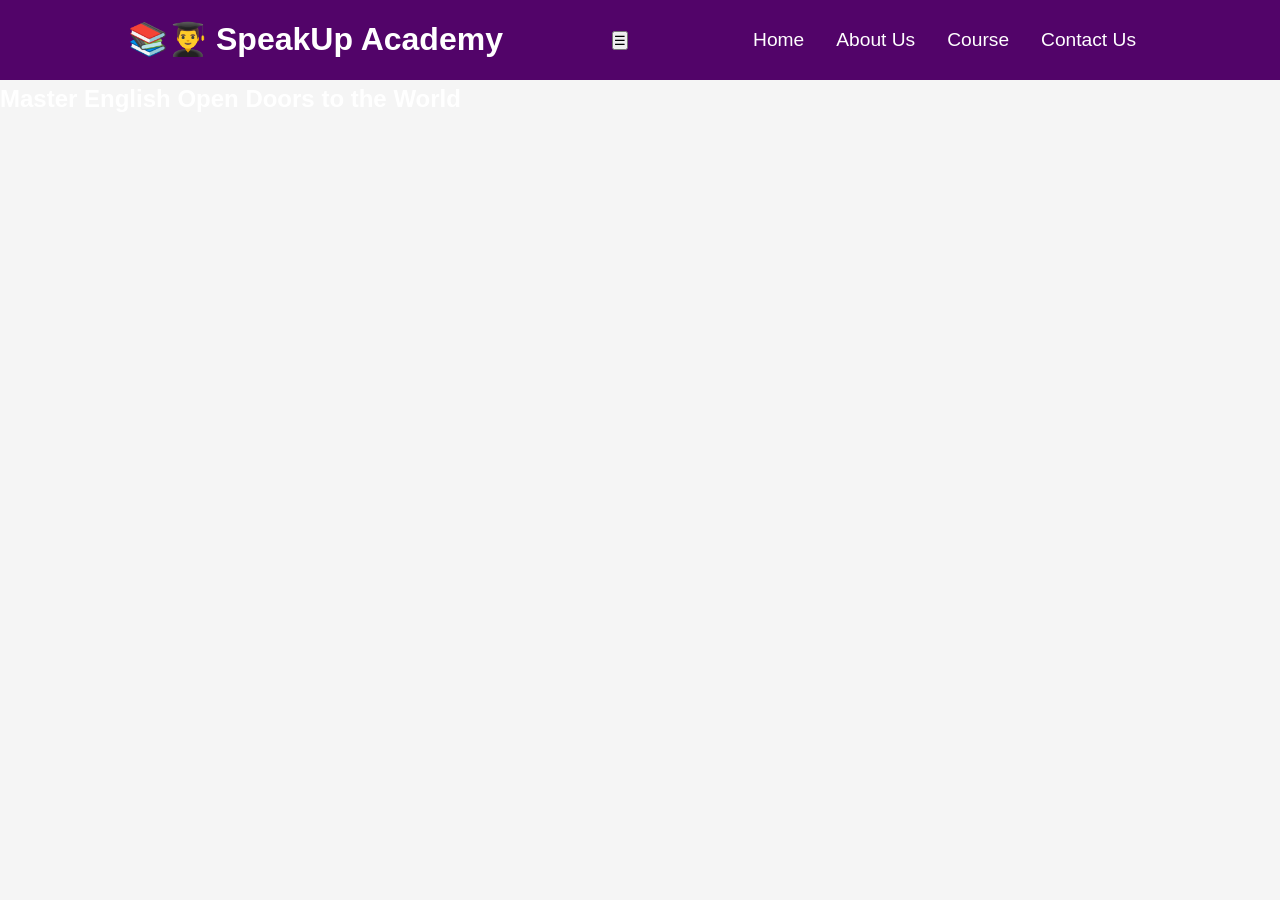
==== project/index.html @ e9207881 "add" ====
<!DOCTYPE html>
<html lang="en">
<head>
    <meta charset="UTF-8">
    <meta name="viewport" content="width=device-width, initial-scale=1.0">
    <title>Project Document | Antonio Zabala</title>
    <meta name="description" content="WDD 131 - Dynamic Web Fundamentals - Antonio Zabala">
    <meta name="author" content="Antonio Zabala">
    
    <script src="s"></script>
    
    <link rel="preconnect" href="https://fonts.googleapis.com">
    <link rel="preconnect" href="https://fonts.gstatic.com" crossorigin>
    <link href="https://fonts.googleapis.com/css2?family=Roboto:ital,wght@0,100..900;1,100..900&display=swap"
        rel="stylesheet">
    
    <link rel="stylesheet" href="styles/main.css">
</head>
<body>
<header>
    <div class="logo">
        <span class="logo-icon">📚👨‍🎓</span>
        <span>SpeakUp Academy</span>
    </div>
    <button id="menu" aria-label="Open navigation menu" aria-expanded="false">☰</button>
    <nav aria-label="Main Navigation">
        <ul>
            <li><a href="index.html">Home</a></li>
            <li><a href="about.html">About Us</a></li>
            <li><a href="course.html">Course</a></li>
            <li><a href="contact.html">Contact Us</a></li>
        </ul>
    </nav>
</header>
<main>
    <section class="hero">
        <div class="hero-content"><h1>Master English Open Doors to the World</h1></div>
    </section>
</main>
</body>
</html>
---- project/styles/main.css ----
* {
    margin: 0;
    padding: 0;
    box-sizing: border-box;
}
body {
    font-family: 'Open Sans', sans-serif;
    color: #fff;
    background-color: #F5F5F5;
    line-height: 1.6;
}
header {
    background-color: #520469;
    display: flex;
    align-items: center;
    justify-content: space-between;
    padding: 0 10%;
    min-height: 80px;
}
.logo{
    display: flex;
    align-items: center;
    gap: 0.5rem;
    font-size: 2rem;
    font-weight: bold;
}
nav ul {
    list-style: none;
    display: flex;
    flex-direction: row;
    justify-content: flex-end;
}

nav a {
    display: block;
    color: #fff;
    text-align: center;
    padding: 1rem;
    text-decoration: none;
    font-size: larger;
    flex: 1 1 100%;
}
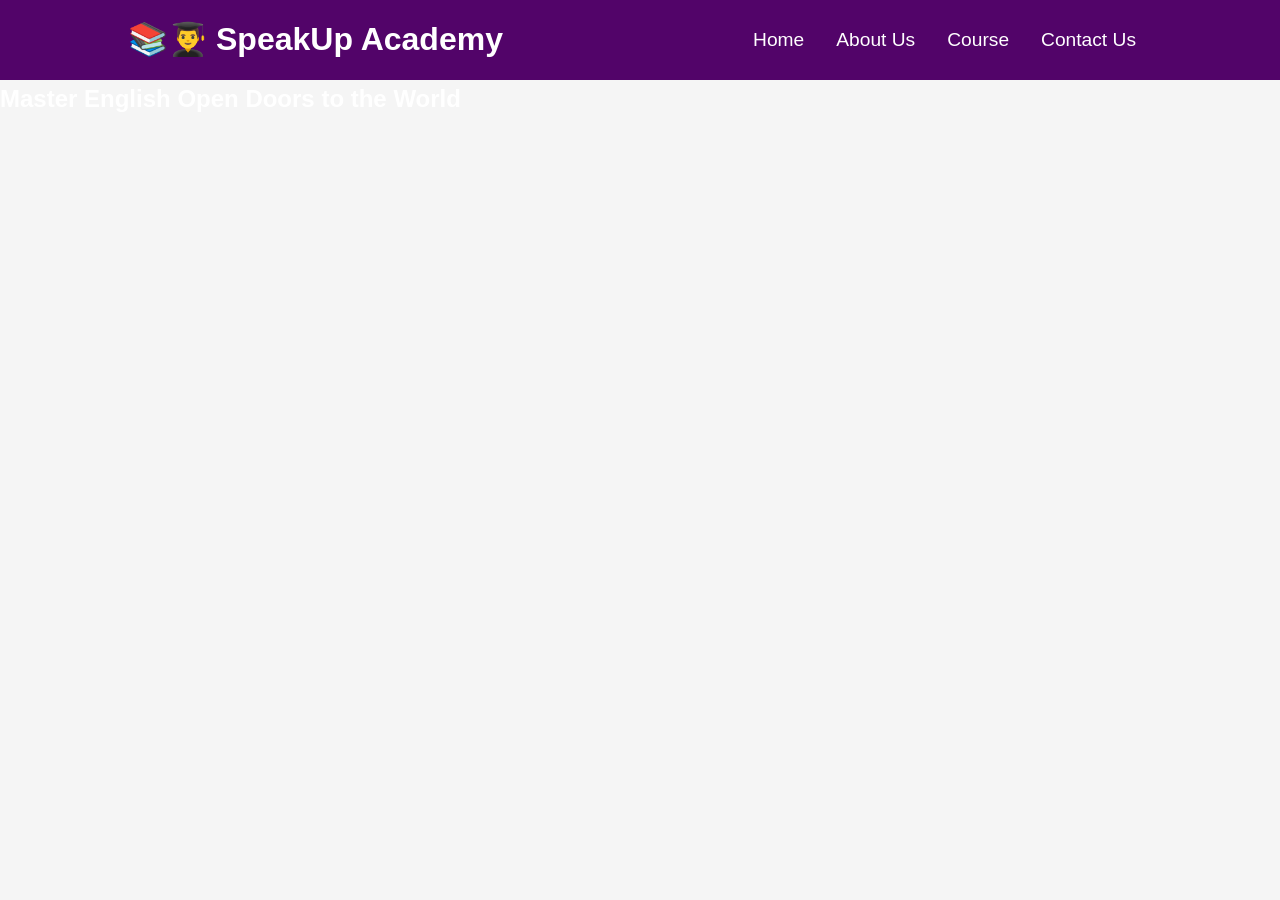
==== commit aa70fa5e: "add" ====
--- a/project/index.html
+++ b/project/index.html
@@ -7,7 +7,7 @@
     <meta name="description" content="WDD 131 - Dynamic Web Fundamentals - Antonio Zabala">
     <meta name="author" content="Antonio Zabala">
     
-    <script src="s"></script>
+    <script src="script/main.js"></script>
     
     <link rel="preconnect" href="https://fonts.googleapis.com">
     <link rel="preconnect" href="https://fonts.gstatic.com" crossorigin>
--- a/project/styles/main.css
+++ b/project/styles/main.css
@@ -39,4 +39,13 @@
     text-decoration: none;
     font-size: larger;
     flex: 1 1 100%;
+}
+#menu {
+    display: none;
+    font-size: 2.5rem;
+    background: none;
+    border: none;
+    color: white;
+    cursor: pointer;
+    padding: 0.5rem;
 }
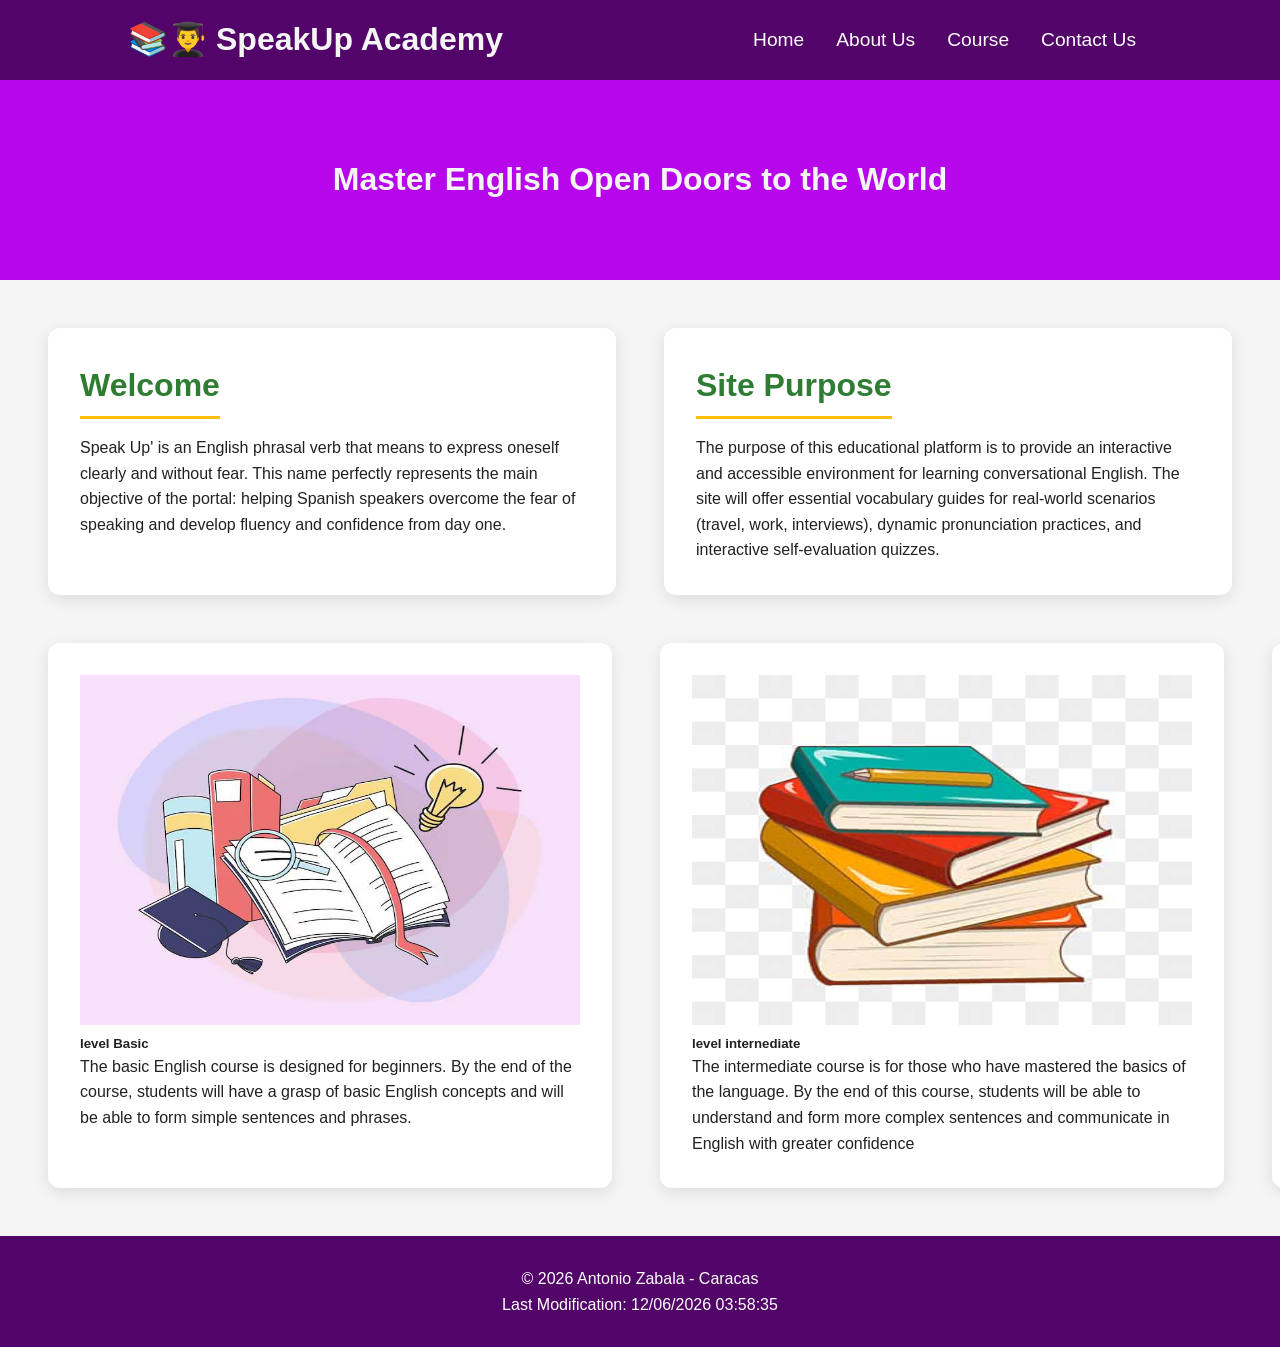
==== commit e457b8ca: "add" ====
--- a/project/index.html
+++ b/project/index.html
@@ -7,7 +7,7 @@
     <meta name="description" content="WDD 131 - Dynamic Web Fundamentals - Antonio Zabala">
     <meta name="author" content="Antonio Zabala">
     
-    <script src="script/main.js"></script>
+    <script src="script/main.js" defer></script>
     
     <link rel="preconnect" href="https://fonts.googleapis.com">
     <link rel="preconnect" href="https://fonts.gstatic.com" crossorigin>
@@ -20,7 +20,7 @@
 <header>
     <div class="logo">
         <span class="logo-icon">📚👨‍🎓</span>
-        <span>SpeakUp Academy</span>
+        <span class="logo-text">SpeakUp Academy</span>
     </div>
     <button id="menu" aria-label="Open navigation menu" aria-expanded="false">☰</button>
     <nav aria-label="Main Navigation">
@@ -36,6 +36,59 @@
     <section class="hero">
         <div class="hero-content"><h1>Master English Open Doors to the World</h1></div>
     </section>
+<div class="container-grid">
+    <!-- Fila 1 -->
+    <div class="welcome">
+        <h2>Welcome</h2>
+        <p>Speak Up' is an English phrasal verb that means to express oneself clearly
+            and without fear. This name perfectly represents the main objective of the portal: helping Spanish speakers
+            overcome the fear of speaking and develop fluency and confidence from day one.</p>
+    </div>
+
+    <!-- Fila 2 -->
+    <div class="site">
+        <h2>Site Purpose</h2>
+        <p>The purpose of this educational platform is to provide an interactive and accessible environment for learning
+            conversational English. The site will offer essential vocabulary guides for real-world scenarios (travel,
+            work,
+            interviews), dynamic pronunciation practices, and interactive self-evaluation quizzes.</p>
+    </div>
+</div>
+<div class="container">
+    <div class="col">
+        <div class="card">
+            <img src="images/libro.jpg" class="card-img-top" loading="lazy" width="500" height="350">
+            <div class="card-body">
+                <h5 class="card-title">level Basic</h2>
+                <p class="card-text">The basic English course is designed for beginners. By the end of the course, students will have a grasp of basic
+                English concepts and will be able to form simple sentences and phrases.</p>
+            </div>
+        </div>
+    </div>
+    <div class="col">
+        <div class="card">
+            <img src="images/book.jpg" class="card-img-top" loading="lazy" width="500" height="350">
+            <div class="card-body">
+                <h5 class="card-title">level internediate </h2>
+                <p class="card-text">The intermediate course is for those who have mastered the basics of the language. By the end of this course, students
+                will be able to understand and form more complex sentences and communicate in English with greater confidence </p>
+            </div>
+        </div>
+    </div>
+    <div class="col">
+        <div class="card">
+            <img src="images/read.jpg" class="card-img-top" loading="lazy" width="500" height="350"> 
+            <div class="card-body">
+                <h5 class="card-title">level advance</h2>
+                <p class="card-text">This course is designed for advanced users who want to improve their English. By the end of the course, users will be
+                able to communicate effectively in English.</p>
+            </div>
+        </div>
+    </div>
 </main>
+<footer>
+    <p>&copy; <span id="currentYear"></span> Antonio Zabala - Caracas</p>
+    <p>Last Modification: <span id="lastModified"></span></p>
+</footer>
 </body>
 </html>
--- a/project/styles/main.css
+++ b/project/styles/main.css
@@ -5,7 +5,7 @@
 }
 body {
     font-family: 'Open Sans', sans-serif;
-    color: #fff;
+    color: #212121;
     background-color: #F5F5F5;
     line-height: 1.6;
 }
@@ -23,6 +23,9 @@
     gap: 0.5rem;
     font-size: 2rem;
     font-weight: bold;
+}
+.logo-text{
+    color: #F5F5F5;
 }
 nav ul {
     list-style: none;
@@ -48,4 +51,67 @@
     color: white;
     cursor: pointer;
     padding: 0.5rem;
+}
+
+.hero{
+    background-color: #b706ec;
+    background-position: center;
+    min-height: 200px;
+    display: flex;
+    align-items: center;
+    justify-content: center;
+    text-align: center;
+}
+h1{
+    color: #F5F5F5;
+    font-size: 2rem ;
+}
+
+h2 {
+    font-size: 2rem;
+    margin-bottom: 1rem;
+    color: #2E7D32;
+    border-bottom: 3px solid #FFC107;
+    display: inline-block;
+    padding-bottom: 0.3rem;
+}
+.welcome{
+    background: white;
+    padding: 2rem;
+    border-radius: 12px;
+    box-shadow: 0 4px 15px rgba(0, 0, 0, 0.1);
+}
+
+.site {
+    
+    background: white;
+    padding: 2rem;
+    border-radius: 12px;
+    box-shadow: 0 4px 15px rgba(0, 0, 0, 0.1);
+}
+.container-grid{
+    display: grid;
+    grid-template-columns: 1fr 1fr;
+    gap: 3rem;
+    margin: 3rem; 
+}
+.container{
+    display: grid;
+    grid-template-columns: 1fr 1fr 1fr;
+    gap: 3rem;
+    margin: 3rem;
+}
+
+.col{
+    background: white;
+    padding: 2rem;
+    border-radius: 12px;
+    box-shadow: 0 4px 15px rgba(0, 0, 0, 0.1);
+}
+footer {
+    background-color: #520469;
+    color: white;
+    text-align: center;
+    padding: 30px;
+    margin-top: 40px;
 }
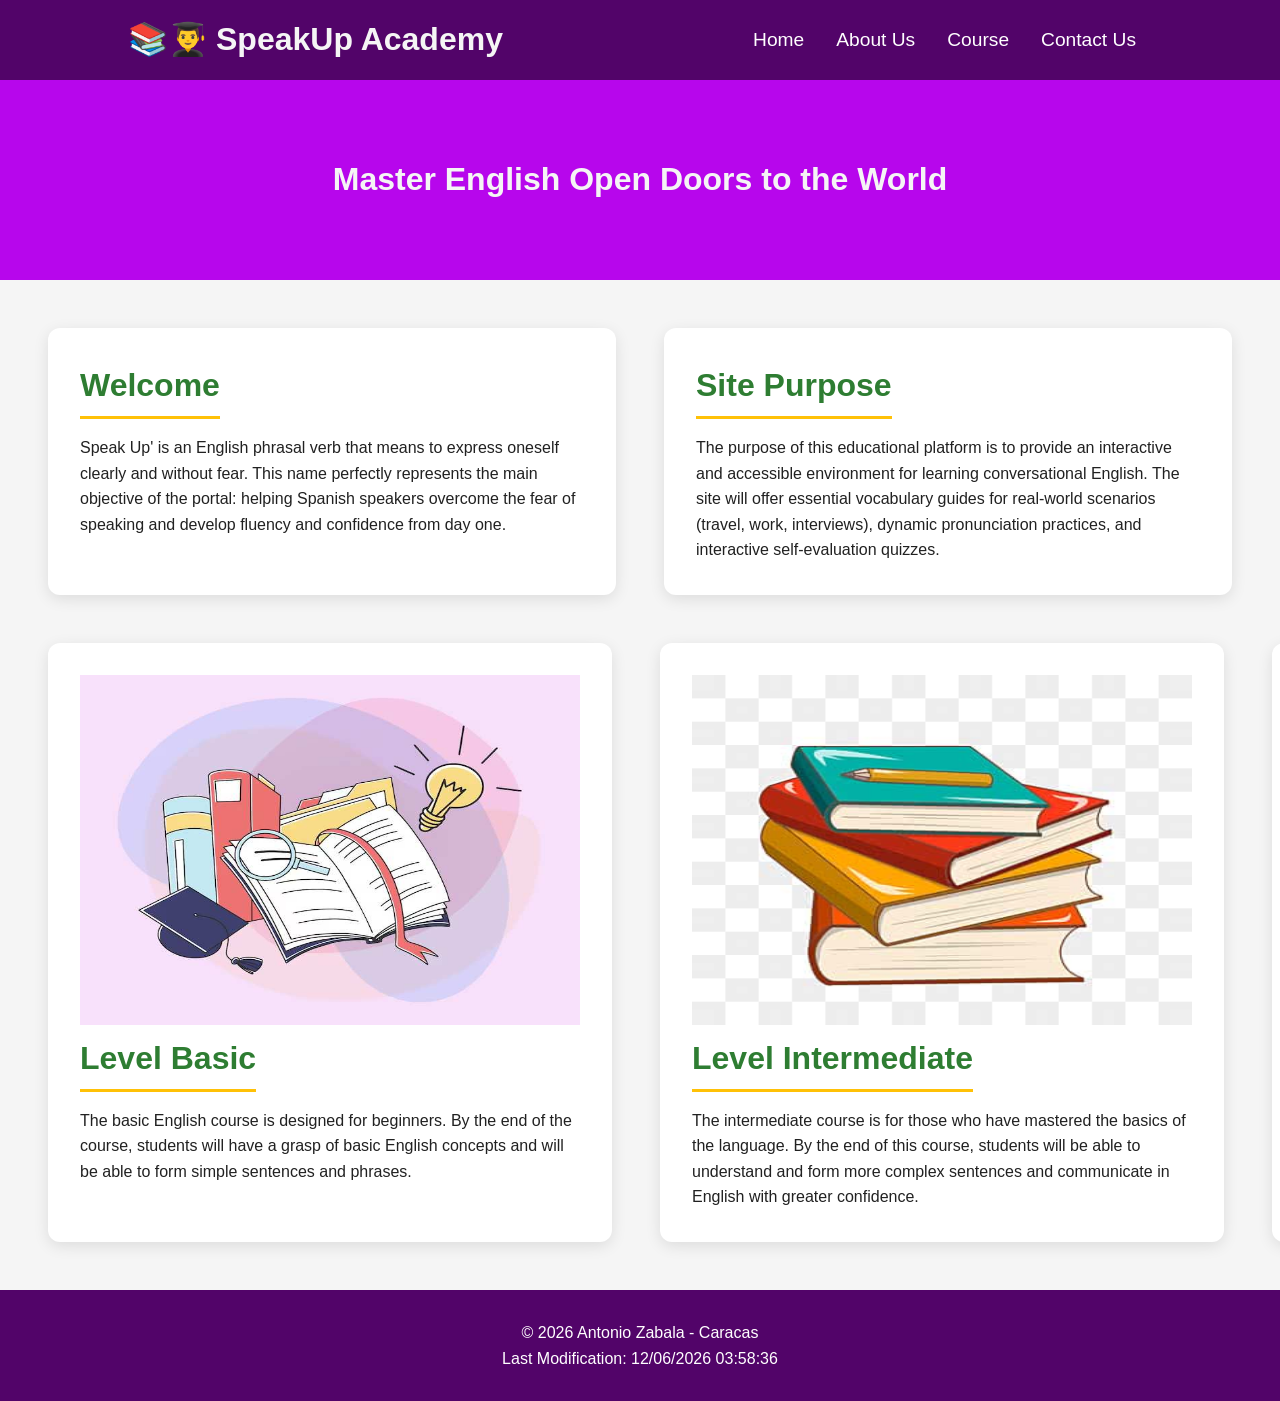
==== commit c8e21814: "add" ====
--- a/project/index.html
+++ b/project/index.html
@@ -57,38 +57,49 @@
 <div class="container">
     <div class="col">
         <div class="card">
-            <img src="images/libro.jpg" class="card-img-top" loading="lazy" width="500" height="350">
+            <img src="images/libro.jpg" alt="Portada de libro básico" class="card-img-top" loading="lazy" width="500"
+                height="350">
             <div class="card-body">
-                <h5 class="card-title">level Basic</h2>
-                <p class="card-text">The basic English course is designed for beginners. By the end of the course, students will have a grasp of basic
-                English concepts and will be able to form simple sentences and phrases.</p>
+                <h3>Level Basic</h3>
+                <p class="card-text">The basic English course is designed for beginners. By the end of the course,
+                    students will have a grasp of basic
+                    English concepts and will be able to form simple sentences and phrases.</p>
             </div>
         </div>
     </div>
     <div class="col">
         <div class="card">
-            <img src="images/book.jpg" class="card-img-top" loading="lazy" width="500" height="350">
+            <img src="images/book.jpg" alt="Portada de libro intermedio" class="card-img-top" loading="lazy" width="500"
+                height="350">
             <div class="card-body">
-                <h5 class="card-title">level internediate </h2>
-                <p class="card-text">The intermediate course is for those who have mastered the basics of the language. By the end of this course, students
-                will be able to understand and form more complex sentences and communicate in English with greater confidence </p>
+                <h3>Level Intermediate</h3>
+                <p class="card-text">The intermediate course is for those who have mastered the basics of the language.
+                    By the end of this course, students
+                    will be able to understand and form more complex sentences and communicate in English with greater
+                    confidence.</p>
             </div>
         </div>
     </div>
     <div class="col">
         <div class="card">
-            <img src="images/read.jpg" class="card-img-top" loading="lazy" width="500" height="350"> 
+            <img src="images/read.jpg" alt="Portada de libro avanzado" class="card-img-top" loading="lazy" width="500"
+                height="350">
             <div class="card-body">
-                <h5 class="card-title">level advance</h2>
-                <p class="card-text">This course is designed for advanced users who want to improve their English. By the end of the course, users will be
-                able to communicate effectively in English.</p>
+                <h3>Level Advanced</h3>
+                <p class="card-text">This course is designed for advanced users who want to improve their English. By
+                    the end of the course, users will be
+                    able to communicate effectively in English.</p>
             </div>
         </div>
     </div>
+</div> 
 </main>
 <footer>
     <p>&copy; <span id="currentYear"></span> Antonio Zabala - Caracas</p>
     <p>Last Modification: <span id="lastModified"></span></p>
 </footer>
 </body>
+
+</html>
+</body>
 </html>
--- a/project/styles/main.css
+++ b/project/styles/main.css
@@ -67,7 +67,7 @@
     font-size: 2rem ;
 }
 
-h2 {
+h2,h3 {
     font-size: 2rem;
     margin-bottom: 1rem;
     color: #2E7D32;
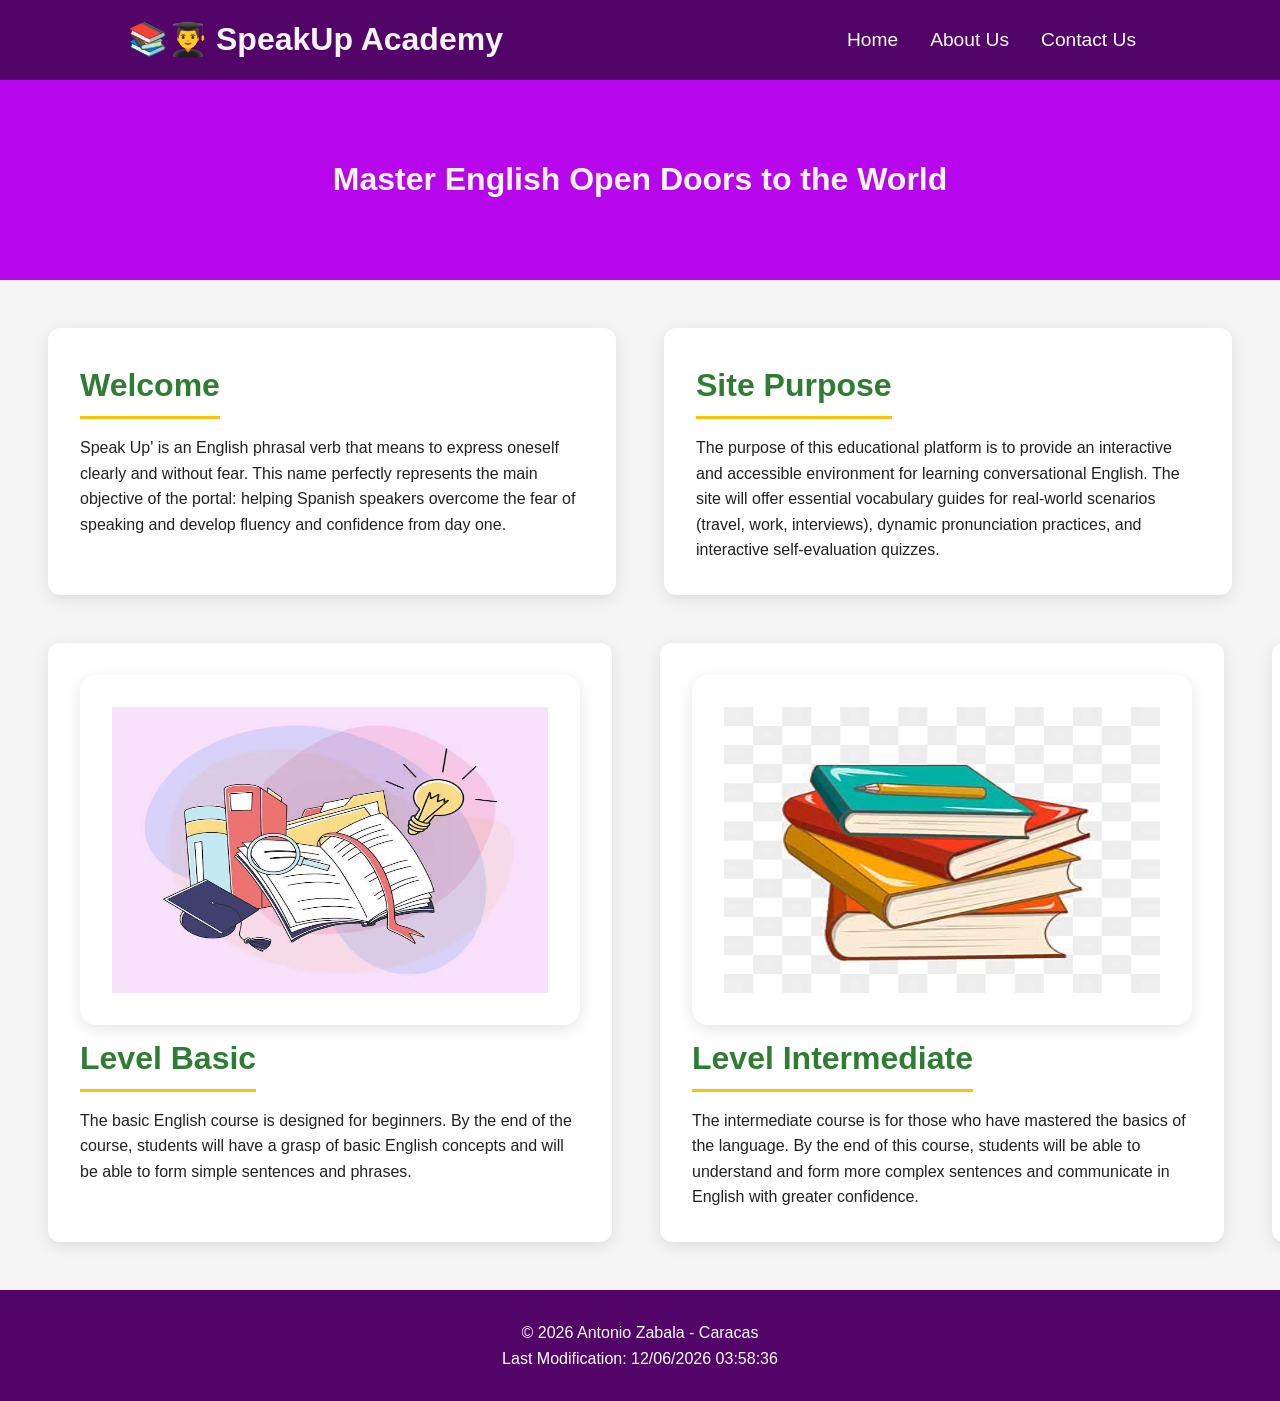
==== commit 1c5db126: "add" ====
--- a/project/index.html
+++ b/project/index.html
@@ -27,7 +27,6 @@
         <ul>
             <li><a href="index.html">Home</a></li>
             <li><a href="about.html">About Us</a></li>
-            <li><a href="course.html">Course</a></li>
             <li><a href="contact.html">Contact Us</a></li>
         </ul>
     </nav>
@@ -99,7 +98,4 @@
     <p>Last Modification: <span id="lastModified"></span></p>
 </footer>
 </body>
-
 </html>
-</body>
-</html>
--- a/project/styles/main.css
+++ b/project/styles/main.css
@@ -114,4 +114,143 @@
     text-align: center;
     padding: 30px;
     margin-top: 40px;
+}
+
+.contact{
+    max-width: 840px;
+        margin: 2.5rem auto;
+        padding: 1rem;
+        background: white;
+        border-radius: 8px;
+        box-shadow: 0 0 10px rgba(0, 0, 0, 0.1);
+}
+
+form {
+    display: flex;
+    flex-direction: column;
+    gap: 2.2rem;
+}
+
+label,
+legend {
+    font-weight: bold;
+    margin-bottom: 0.3rem;
+}
+
+select,
+input[type="text"],
+input[type="date"],
+textarea {
+    width: 100%;
+    padding: 0.6rem;
+    border: 1px solid #ccc;
+    border-radius: 4px;
+}
+
+fieldset {
+    border: none;
+    padding: 0;
+}
+
+input[type="radio"],
+input[type="checkbox"] {
+    margin-right: 0.4rem;
+}
+
+textarea {
+    resize: vertical;
+}
+
+input[type="submit"] {
+    background: #eeebeb;
+    color: rgb(8, 8, 8);
+    padding: 0.8rem;
+    border: none;
+    border-radius: 4px;
+    cursor: pointer;
+    font-weight: bold;
+}
+
+.learning {
+    background: white;
+    border-radius: 16px;
+    padding: 2rem;
+    margin-bottom: 2rem 32px;
+    box-shadow: 0 4px 15px rgba(0, 0, 0, 0.1);
+}
+.contac{
+    display: flex;
+    flex-direction: column;
+    gap: 2.2rem;
+}
+.card-img-top{
+    background: white;
+        border-radius: 16px;
+        padding: 2rem;
+        margin-bottom: 2rem 32px;
+        box-shadow: 0 4px 15px rgba(0, 0, 0, 0.1);
+}
+
+@media (max-width: 768px) {
+    h1 {
+        font-size: 1.8rem;
+    }
+
+    h2,h3 {
+        font-size: 1.5rem;
+    }
+
+        #menu {
+            display: block;
+            order: 2
+        }
+    
+        header {
+            display: flex;
+            flex-direction: column;
+            justify-content: center;
+            align-items: center;
+            padding: 1rem 5%;
+            background-color: #000;
+            color: #fff;
+        }
+                nav ul {
+                    display: flex;
+                    flex-direction: column;
+                    align-items: center;
+                    padding: 0;
+                    margin: 0;
+                }
+        
+                nav {
+                    display: none;
+                    width: 100%;
+                    order: 3;
+                }
+     nav.open {
+    display: flex;
+    flex-direction: row;
+    display: block;
+    width: 100%;
+    text-align: center;
+    background-color: #000;
+                    }
+
+    .hero-content h1 {
+        font-size: 2rem;
+        padding: 0 1rem;
+    }
+
+    .footer-content {
+        grid-template-columns: 1fr;
+    }
+
+    .card,.col,.container,.contac
+     {
+        grid-template-columns: 1fr;
+    }
+        footer {
+            background-color: #000;
+            color: #fff;
+        }
 }
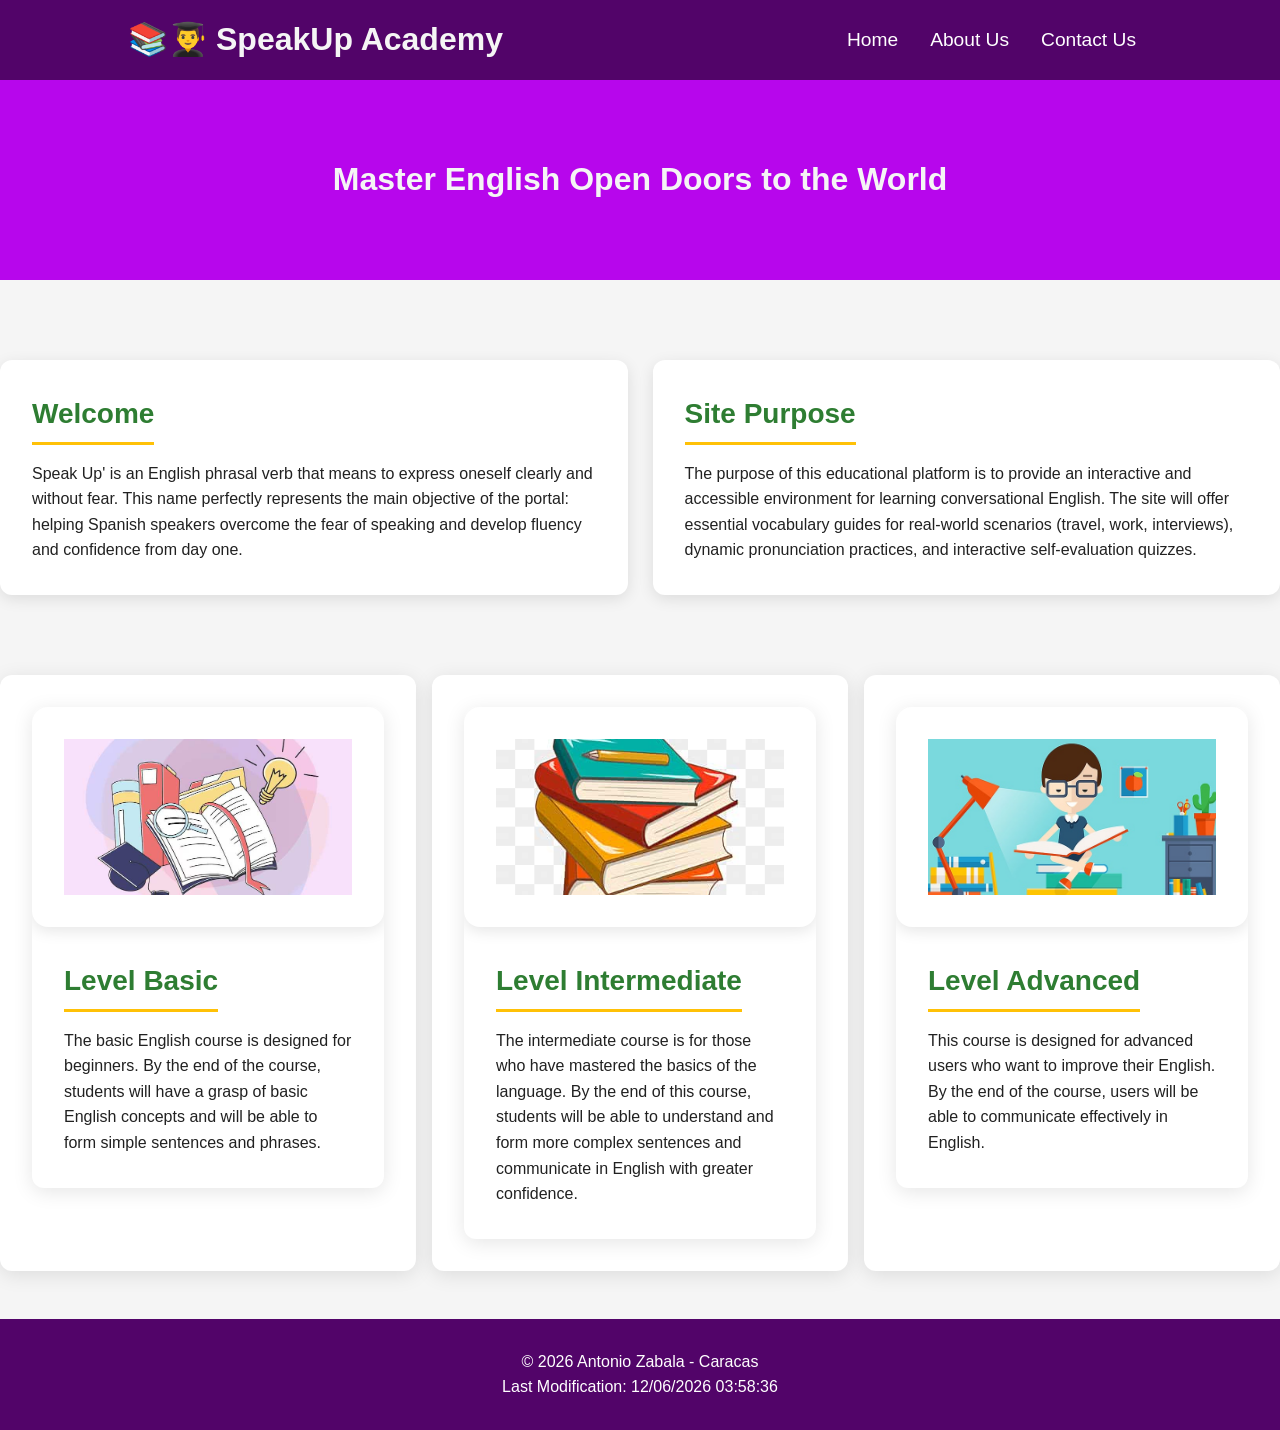
==== commit a00126f6: "add" ====
--- a/project/index.html
+++ b/project/index.html
@@ -7,7 +7,7 @@
     <meta name="description" content="WDD 131 - Dynamic Web Fundamentals - Antonio Zabala">
     <meta name="author" content="Antonio Zabala">
     
-    <script src="script/main.js" defer></script>
+    <script src="scripts/main.js" defer></script>
     
     <link rel="preconnect" href="https://fonts.googleapis.com">
     <link rel="preconnect" href="https://fonts.gstatic.com" crossorigin>
--- a/project/styles/main.css
+++ b/project/styles/main.css
@@ -9,6 +9,7 @@
     background-color: #F5F5F5;
     line-height: 1.6;
 }
+
 header {
     background-color: #520469;
     display: flex;
@@ -68,7 +69,7 @@
 }
 
 h2,h3 {
-    font-size: 2rem;
+    font-size: 1.75rem;
     margin-bottom: 1rem;
     color: #2E7D32;
     border-bottom: 3px solid #FFC107;
@@ -91,23 +92,50 @@
 }
 .container-grid{
     display: grid;
-    grid-template-columns: 1fr 1fr;
-    gap: 3rem;
-    margin: 3rem; 
+    grid-template-columns: repeat(2, 1fr);
+    gap: 25px ;
+    margin: 3rem auto;
+    padding: 2rem 0;
 }
 .container{
     display: grid;
-    grid-template-columns: 1fr 1fr 1fr;
-    gap: 3rem;
-    margin: 3rem;
+    grid-template-columns: repeat(3, 1fr);
+    gap: 1rem ;
+    margin: 3rem 0 ;
+    
+    
+}
+main {
+    width: 100%;
+}
+.card {
+    background: white;
+    border-radius: 12px;
+    box-shadow: 0 4px 20px rgba(0, 0, 0, 0.1);
+    overflow: hidden;
+    display: flex;
+    flex-direction: column;
+}
+
+.card-body {
+    padding: 2rem;
+}
+
+
+.card-img-top {
+    width: 100%;
+    height: 220px;
+    object-fit: cover;
+    display: block;
 }
 
 .col{
     background: white;
     padding: 2rem;
     border-radius: 12px;
-    box-shadow: 0 4px 15px rgba(0, 0, 0, 0.1);
-}
+    box-shadow: 0 4px 20px rgba(0, 0, 0, 0.1);
+}
+
 footer {
     background-color: #520469;
     color: white;
@@ -236,7 +264,7 @@
     background-color: #000;
                     }
 
-    .hero-content h1 {
+    .hero-content{
         font-size: 2rem;
         padding: 0 1rem;
     }
@@ -245,7 +273,7 @@
         grid-template-columns: 1fr;
     }
 
-    .card,.col,.container,.contac
+    .card,.col,.container,.contac, .container-grid
      {
         grid-template-columns: 1fr;
     }
